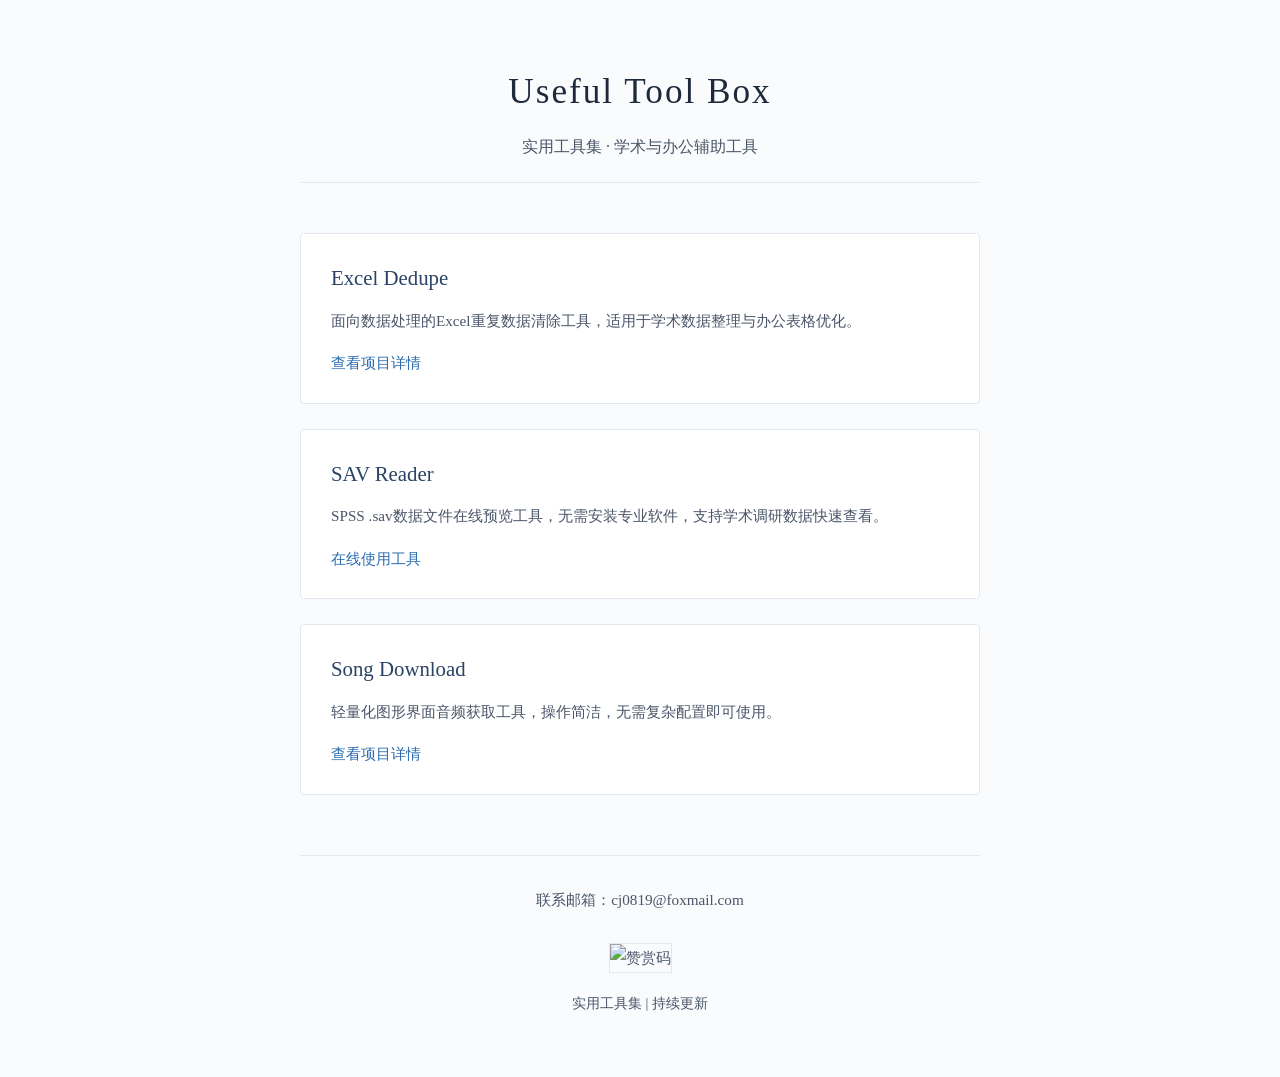
==== index.html @ 42964d8b "Create index.html" ====
<!DOCTYPE html>
<html lang="zh-CN">
<head>
    <meta charset="UTF-8">
    <meta name="viewport" content="width=device-width, initial-scale=1.0">
    <title>Useful Tool Box - 实用工具集</title>
    <style>
        * {
            margin: 0;
            padding: 0;
            box-sizing: border-box;
        }

        /* 学术化全局样式：衬线字体 + 沉稳配色 */
        body {
            font-family: "SimSun", "宋体", "Times New Roman", serif; /* 学术标准字体 */
            background-color: #f9fbfd; /* 学术浅白底 */
            color: #2d3748; /* 深灰正文 */
            line-height: 1.8;
            max-width: 720px; /* 单栏固定宽度，学术排版标准 */
            margin: 0 auto;
            padding: 60px 20px;
        }

        /* 标题样式：学术化严谨排版 */
        header {
            text-align: center;
            margin-bottom: 50px;
            border-bottom: 1px solid #e2e8f0;
            padding-bottom: 20px;
        }

        h1 {
            font-size: 2.2rem;
            font-weight: 500;
            color: #1e293b;
            margin-bottom: 10px;
            letter-spacing: 2px;
        }

        .subtitle {
            font-size: 1rem;
            color: #4a5568;
        }

        /* 单栏布局容器 */
        .tools-container {
            display: flex;
            flex-direction: column;
            gap: 25px;
            margin-bottom: 60px;
        }

        /* 学术风工具卡片：无花哨动效，简洁规整 */
        .tool-card {
            background: #ffffff;
            border: 1px solid #e2e8f0;
            border-radius: 4px; /* 学术风小圆角，极简 */
            padding: 25px 30px;
        }

        .tool-card h3 {
            font-size: 1.3rem;
            font-weight: 500;
            color: #2a4365; /* 学术藏蓝主色 */
            margin-bottom: 10px;
        }

        .tool-card p {
            font-size: 0.95rem;
            color: #4a5568;
            margin-bottom: 15px;
        }

        .tool-link {
            color: #2b6cb0;
            text-decoration: none;
            font-size: 0.95rem;
        }

        .tool-link:hover {
            text-decoration: underline;
        }

        /* 底部联系方式 + 赞赏码 */
        .footer {
            text-align: center;
            padding-top: 30px;
            border-top: 1px solid #e2e8f0;
            color: #4a5568;
            font-size: 0.95rem;
        }

        .email {
            margin-bottom: 20px;
            font-weight: 500;
        }

        .payment-img {
            width: 180px;
            height: auto;
            margin: 10px 0;
            border: 1px solid #e2e8f0;
        }

        .footer-note {
            font-size: 0.9rem;
            margin-top: 8px;
        }
    </style>
</head>
<body>
    <!-- 头部标题 -->
    <header>
        <h1>Useful Tool Box</h1>
        <p class="subtitle">实用工具集 · 学术与办公辅助工具</p>
    </header>

    <!-- 单栏工具列表 -->
    <div class="tools-container">
        <!-- 工具1：Excel去重 -->
        <div class="tool-card">
            <h3>Excel Dedupe</h3>
            <p>面向数据处理的Excel重复数据清除工具，适用于学术数据整理与办公表格优化。</p>
            <a href="https://github.com/ks-c/useful_tool_box/tree/main/excel-dedupe" class="tool-link" target="_blank">查看项目详情</a>
        </div>

        <!-- 工具2：SAV阅读器（带GitHub Pages在线链接） -->
        <div class="tool-card">
            <h3>SAV Reader</h3>
            <p>SPSS .sav数据文件在线预览工具，无需安装专业软件，支持学术调研数据快速查看。</p>
            <a href="https://ks-c.github.io/useful_tool_box/sav_reader/" class="tool-link" target="_blank">在线使用工具</a>
        </div>

        <!-- 工具3：歌曲下载 -->
        <div class="tool-card">
            <h3>Song Download</h3>
            <p>轻量化图形界面音频获取工具，操作简洁，无需复杂配置即可使用。</p>
            <a href="https://github.com/ks-c/useful_tool_box/tree/main/song_download" class="tool-link" target="_blank">查看项目详情</a>
        </div>

        <!-- 新增工具：直接复制上面卡片修改即可 -->
    </div>

    <!-- 底部：联系方式 + 赞赏码 -->
    <div class="footer">
        <div class="email">联系邮箱：cj0819@foxmail.com</div>
        <img src="payment.png" alt="赞赏码" class="payment-img">
        <div class="footer-note">实用工具集 | 持续更新</div>
    </div>
</body>
</html>
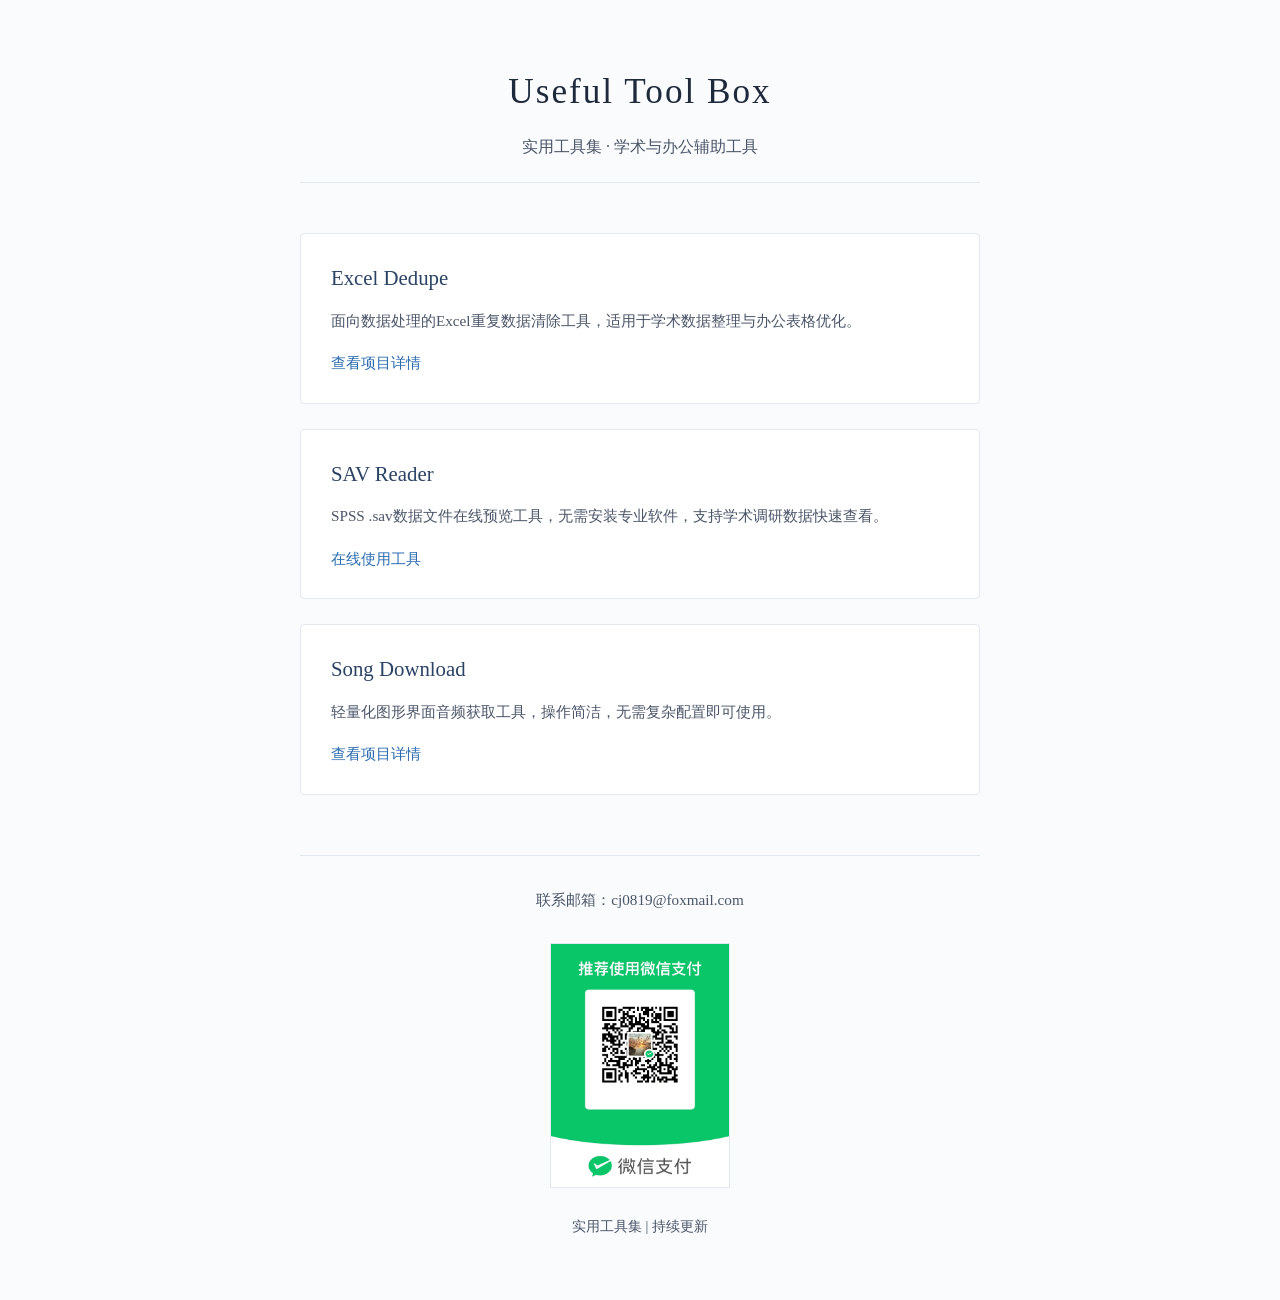
==== commit ee4d454c: "Update index.html" ====
--- a/index.html
+++ b/index.html
@@ -145,7 +145,7 @@
     <!-- 底部：联系方式 + 赞赏码 -->
     <div class="footer">
         <div class="email">联系邮箱：cj0819@foxmail.com</div>
-        <img src="payment.png" alt="赞赏码" class="payment-img">
+        <img src="payment.jpg" alt="赞赏码" class="payment-img">
         <div class="footer-note">实用工具集 | 持续更新</div>
     </div>
 </body>
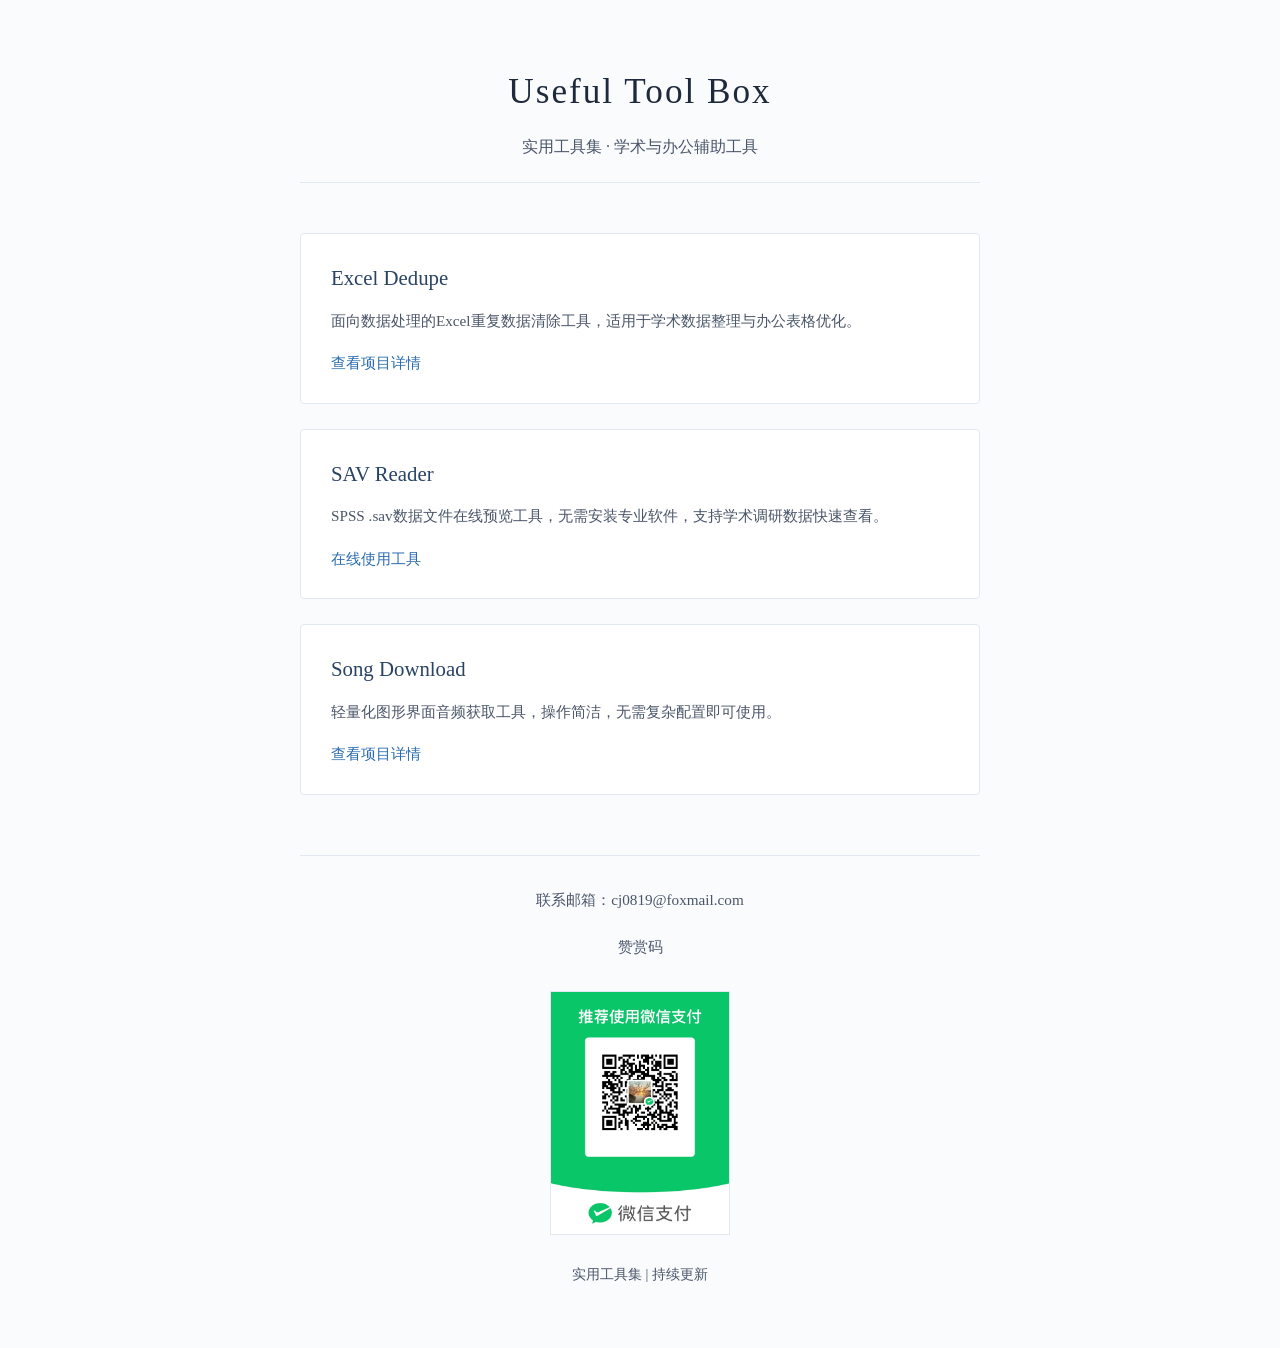
==== commit 9194b9f9: "Add donation code section to footer" ====
--- a/index.html
+++ b/index.html
@@ -145,6 +145,7 @@
     <!-- 底部：联系方式 + 赞赏码 -->
     <div class="footer">
         <div class="email">联系邮箱：cj0819@foxmail.com</div>
+        <div class="email">赞赏码</div>
         <img src="payment.jpg" alt="赞赏码" class="payment-img">
         <div class="footer-note">实用工具集 | 持续更新</div>
     </div>
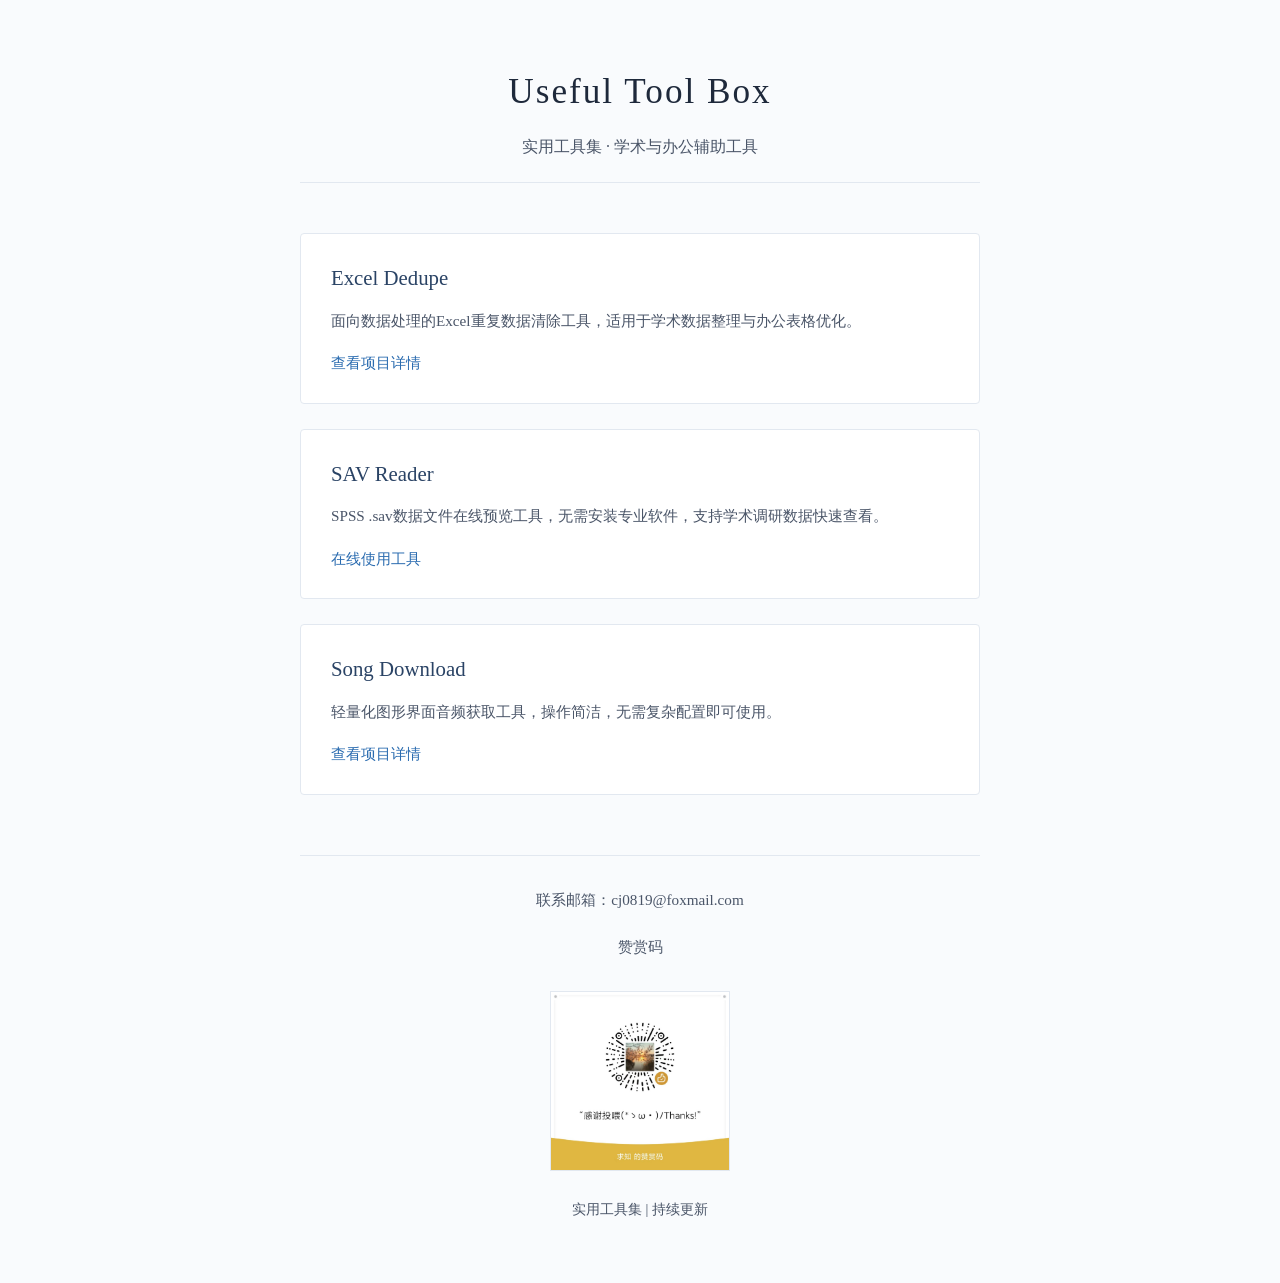
==== commit 55094a4f: "Update index.html" ====
--- a/index.html
+++ b/index.html
@@ -148,6 +148,7 @@
         <div class="email">赞赏码</div>
         <img src="payment.jpg" alt="赞赏码" class="payment-img">
         <div class="footer-note">实用工具集 | 持续更新</div>
+        
     </div>
 </body>
 </html>
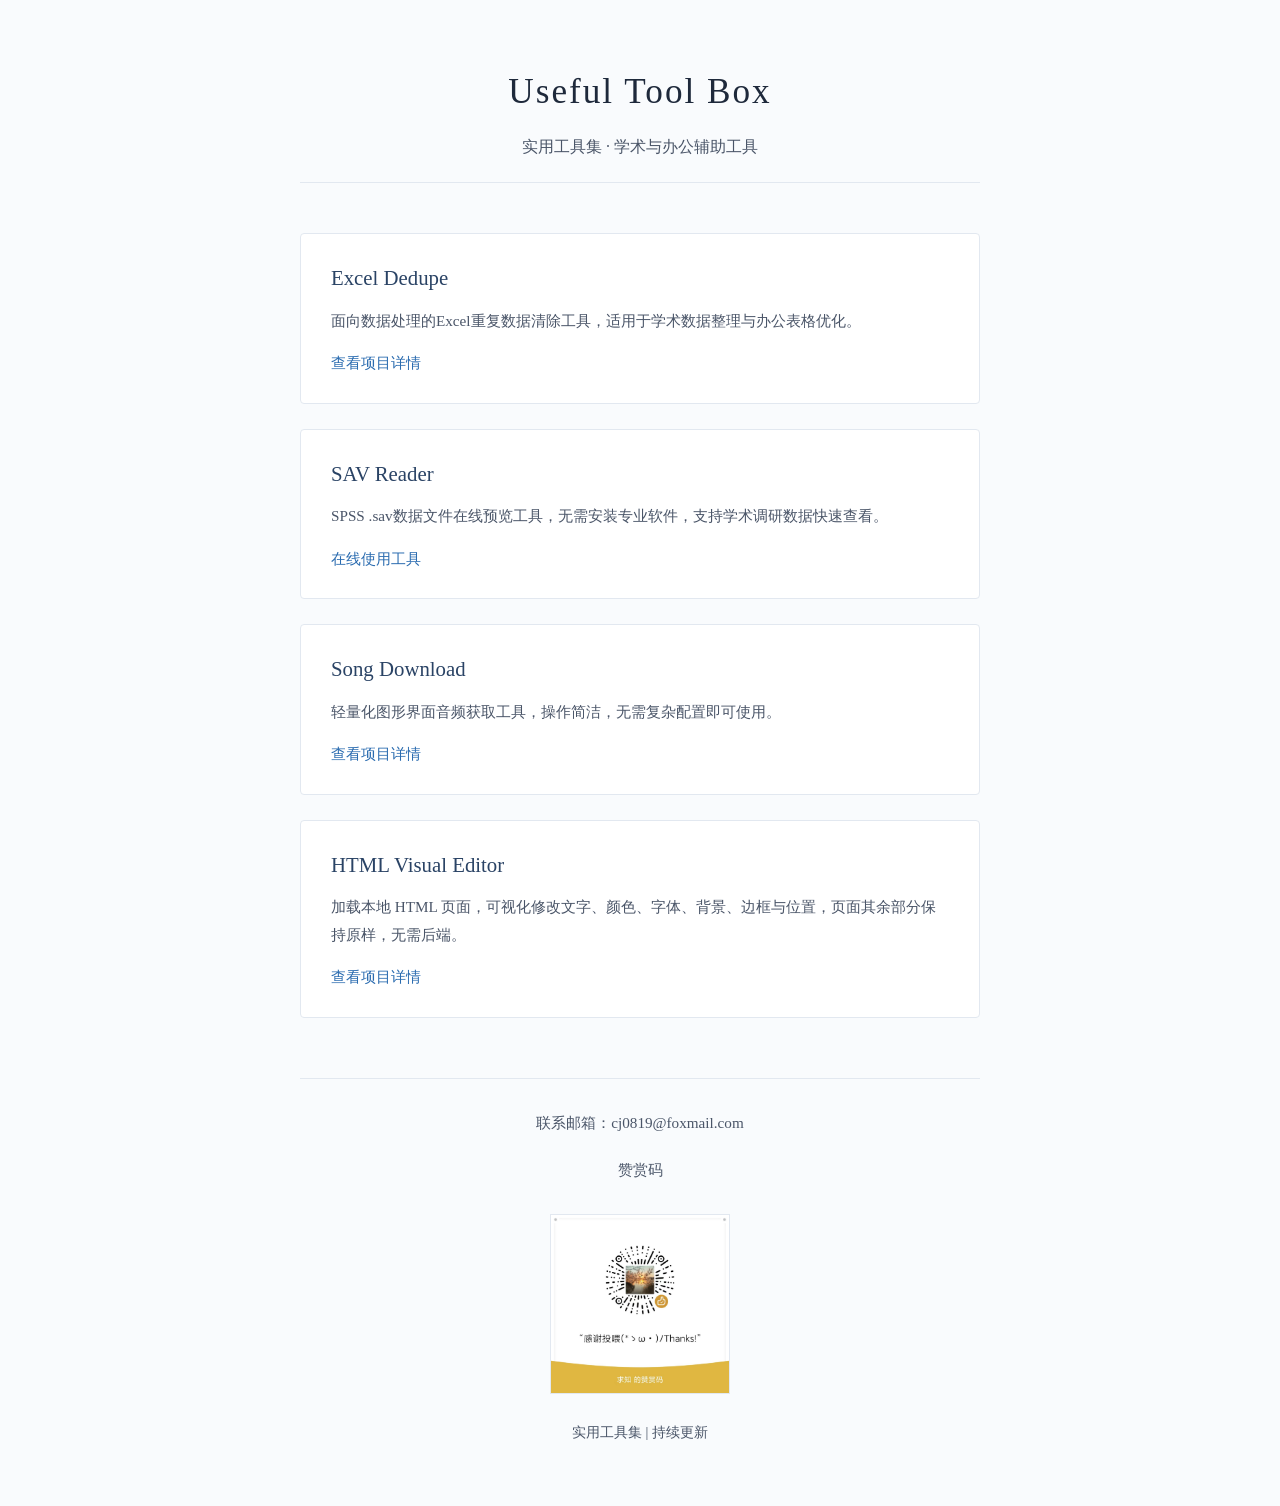
==== commit d536304f: "新增 html-visual-editor：本地 HTML 可视化编辑器（文字/颜色/字体/背景/边框/位置/格式刷，免后端）" ====
--- a/index.html
+++ b/index.html
@@ -139,6 +139,13 @@
             <a href="https://github.com/ks-c/useful_tool_box/tree/main/song_download" class="tool-link" target="_blank">查看项目详情</a>
         </div>
 
+        <!-- 工具4：HTML 可视化编辑器 -->
+        <div class="tool-card">
+            <h3>HTML Visual Editor</h3>
+            <p>加载本地 HTML 页面，可视化修改文字、颜色、字体、背景、边框与位置，页面其余部分保持原样，无需后端。</p>
+            <a href="https://github.com/ks-c/useful_tool_box/tree/main/html-visual-editor" class="tool-link" target="_blank">查看项目详情</a>
+        </div>
+
         <!-- 新增工具：直接复制上面卡片修改即可 -->
     </div>
 
